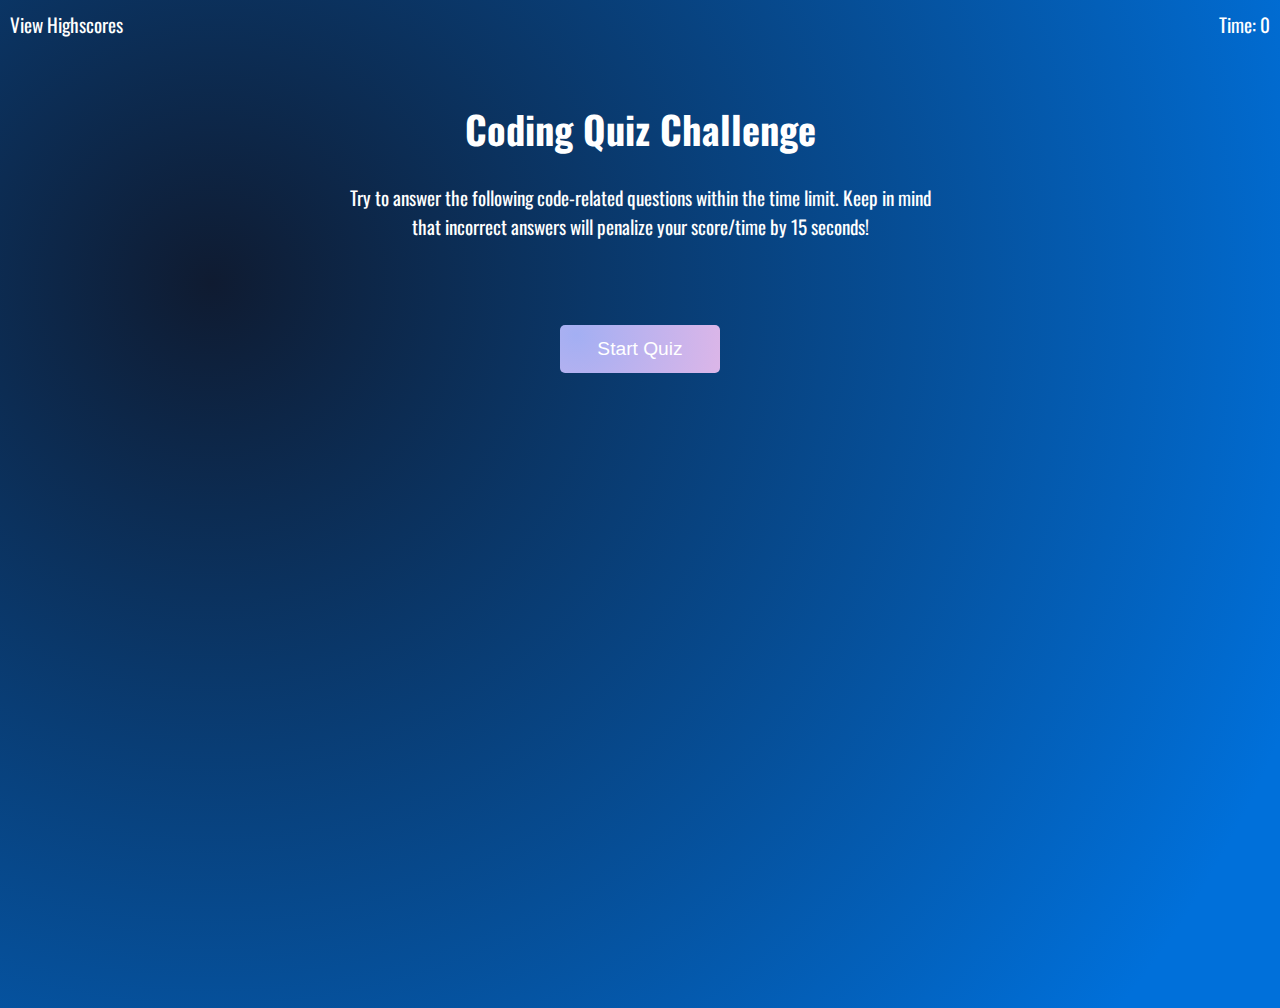
==== index.html @ d95eef5a "challenge four is ready" ====
<!DOCTYPE html>
<html lang="en">
  <head>
    <meta charset="UTF-8" />
    <meta name="viewport" content="width=device-width, initial-scale=1.0" />
    <meta http-equiv="X-UA-Compatible" content="ie=edge" />
    <title>Coding Quiz</title>
   
    <link rel="preconnect" href="https://fonts.googleapis.com"><link rel="preconnect" href="https://fonts.gstatic.com" crossorigin><link href="https://fonts.googleapis.com/css2?family=Oswald:wght@300&display=swap" rel="stylesheet">
   
    <link rel="stylesheet" href="./css/style.css" />
  </head>

  <body>
    <div class="scores"><a href="highscores.html">View Highscores</a></div>

    <div class="timer">Time: <span id="time">0</span></div>

    <div class="wrapper">
      <div id="start-screen" class="start">
        <h1>Coding Quiz Challenge</h1>
        <p>
          Try to answer the following code-related questions within the time
          limit. Keep in mind that incorrect answers will penalize your
          score/time by 15 seconds!
        </p>
        <button class='btn-start'  id="start">Start Quiz</button>
      </div>

      <div id="questions" class="hide">
        <h2 id="question-title"></h2>
        <div id="choices" class="choices"></div>
      </div>

      <div id="end-screen" class="hide">
        <h2>All done!</h2>
        <p>Your final score is <span id="final-score"></span>.</p>
        <p>
          Enter initials: <br></br>
          <input type="text" id="initials" max="3" />
          <br></br>
          <button class='btn-submit' id="submit">Submit</button>
        </p>
      </div>

      <div id="feedback" class="feedback hide"></div>
    </div>

    <script src="./js/logic.js"></script>
    <script src="./js/questions.js"></script>
    
  </body>
</html>
---- css/style.css ----
body {
    font-family: Arial;
    font-size: 120%;
    font-family: 'Oswald', sans-serif;
    background-image: radial-gradient(circle farthest-corner at 16.5% 28.1%, rgba(15, 27, 49, 1) 0%, rgba(0, 112, 218, 1) 90%);
    ;
    height: 100vh;
  }
  
  h1,
  h2,
  p {
    color: #fff;
  }
  
  a {
    color: #fff;
    text-decoration: none;
    transition: color 0.1s;
  }
  
  a:hover {
    color: #8570a5;
  }
  
  .btn-start {
    margin: 65px;
    cursor: pointer;
    font-size: 100%;
    background-image: radial-gradient(circle farthest-corner at 10% 20%, rgba(163, 175, 243, 1) 0%, rgba(220, 182, 232, 1) 100.2%);
    border-radius: 5px;
    padding: 2px 10px;
    color: #fff;
    border: none;
    transition: background-color 0.1s;
    height: 3rem;
    width: 10rem;
  }
  .btn-submit {
    margin: 3px;
    cursor: pointer;
    font-size: 100%;
    background-image: radial-gradient(circle farthest-corner at 10% 20%, rgba(163, 175, 243, 1) 0%, rgba(220, 182, 232, 1) 100.2%);
    border-radius: 5px;
    padding: 2px 10px;
    color: #fff;
    border: none;
    transition: background-color 0.1s;
    height: 45px;
    width: 19rem;
  }
  
  button:hover {
    background-color: #8570a5;
  }
  
  .choices {
    display: flex;
  }
  
  .choices button {
    margin: 6px;
    cursor: pointer;
    font-size: 100%;
    background-image: radial-gradient(circle farthest-corner at 10% 20%, rgba(163, 175, 243, 1) 0%, rgba(220, 182, 232, 1) 100.2%);
    border-radius: 5px;
    padding: 2px 10px;
    color: #fff;
    border: none;
    transition: background-color 0.1s;
    height: 3rem;
    width: 10rem;
  }
  
  input[type="text"] {
    height: 42px;
    width: 19rem;
    border: none;
    border-radius: 5px;
  }
  
  ol {
    padding-left: 0px;
    max-height: 400px;
    overflow: auto;
  }
  
  li {
    padding: 16px;
    list-style: decimal inside none;
    border-radius: 10px;
  }
  
  li:nth-child(odd) {
    background-color: #f3edfc;
  }
  
  .wrapper {
    margin: 100px auto 0 auto;
    max-width: 600px;
  }
  
  .hide {
    display: none;
  }
  
  .start {
    text-align: center;
  }
  
  .scores {
    position: absolute;
    top: 10px;
    left: 10px;
  }
  
  .feedback {
    font-style: italic;
    font-size: 120%;
    margin-top: 20px;
    padding-top: 10px;
    color: gray;
    border-top: 2px solid #ccc;
  }
  
  .timer {
    position: absolute;
    top: 10px;
    right: 10px;
    color: #fff;
  }
  
  #end-screen{
    margin-left: 9rem;
  }
  .back{
    margin: 3px;
    cursor: pointer;
    font-size: 100%;
    background-image: radial-gradient(circle farthest-corner at 10% 20%, rgba(163, 175, 243, 1) 0%, rgba(220, 182, 232, 1) 100.2%);
    border-radius: 5px;
    padding: 2px 10px;
    color: #fff;
    border: none;
    transition: background-color 0.1s;
    height: 45px;
    width: 18rem;
  }
  .score-btn{
    margin: 3px;
    cursor: pointer;
    font-size: 100%;
    background-image: radial-gradient(circle farthest-corner at 10% 20%, rgba(163, 175, 243, 1) 0%, rgba(220, 182, 232, 1) 100.2%);
    border-radius: 5px;
    padding: 2px 10px;
    color: #fff;
    border: none;
    transition: background-color 0.1s;
    height: 45px;
    width: 18rem;
  }
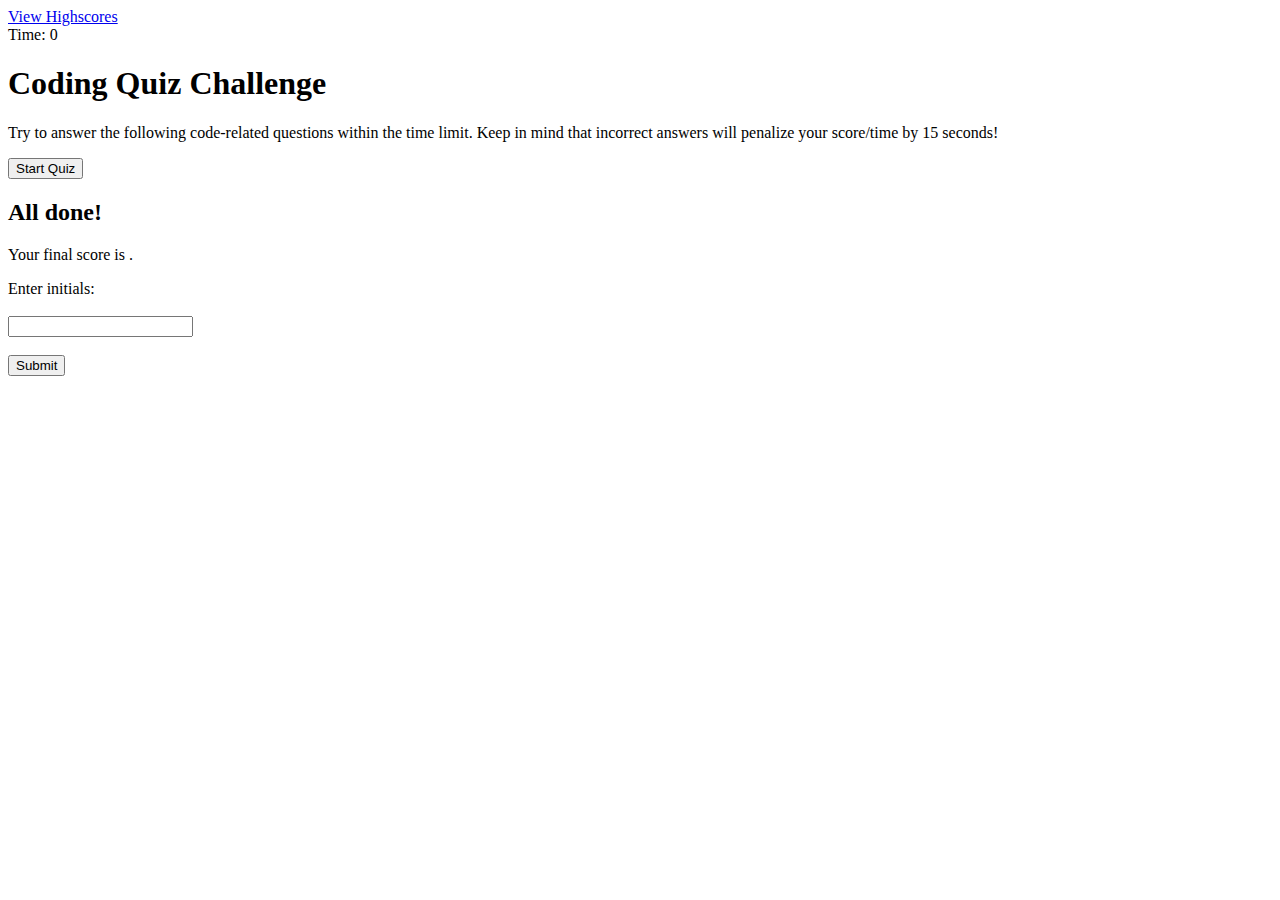
==== commit 98001cc7: "html files are ready" ====
--- a/index.html
+++ b/index.html
@@ -8,7 +8,7 @@
    
     <link rel="preconnect" href="https://fonts.googleapis.com"><link rel="preconnect" href="https://fonts.gstatic.com" crossorigin><link href="https://fonts.googleapis.com/css2?family=Oswald:wght@300&display=swap" rel="stylesheet">
    
-    <link rel="stylesheet" href="./css/style.css" />
+    <link rel="stylesheet" href="./assets/css/styles.css" />
   </head>
 
   <body>
@@ -46,8 +46,7 @@
       <div id="feedback" class="feedback hide"></div>
     </div>
 
-    <script src="./js/logic.js"></script>
-    <script src="./js/questions.js"></script>
-    
+    <script src="./assets/js/questions.js"></script>
+    <script src="./assets/js/logic.js"></script>
   </body>
 </html>
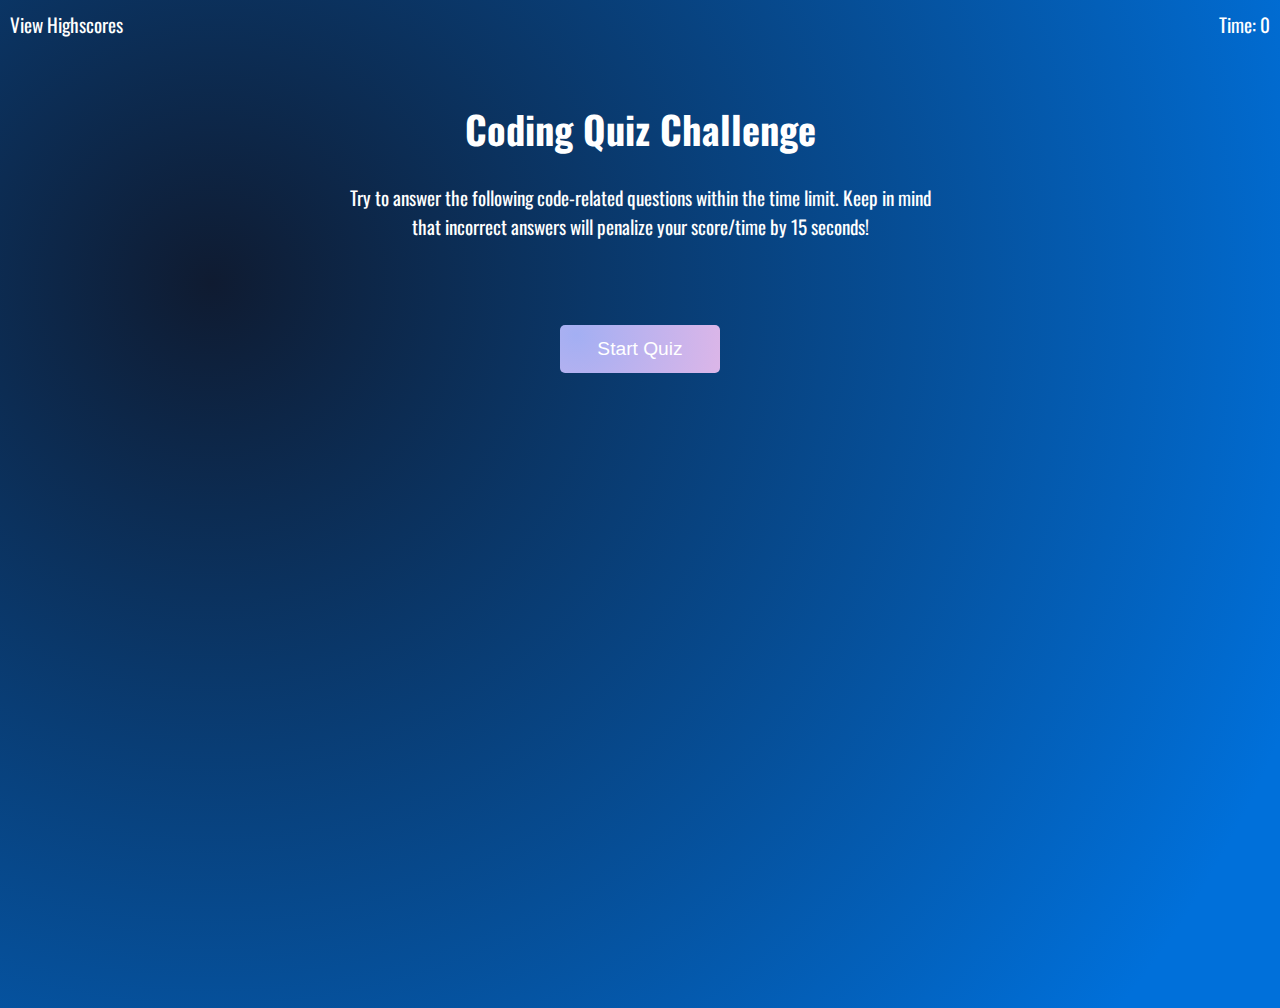
==== commit b8818a65: "making some correction" ====
--- a/index.html
+++ b/index.html
@@ -8,7 +8,7 @@
    
     <link rel="preconnect" href="https://fonts.googleapis.com"><link rel="preconnect" href="https://fonts.gstatic.com" crossorigin><link href="https://fonts.googleapis.com/css2?family=Oswald:wght@300&display=swap" rel="stylesheet">
    
-    <link rel="stylesheet" href="./assets/css/styles.css" />
+    <link rel="stylesheet" href="./style.css" />
   </head>
 
   <body>
@@ -46,7 +46,7 @@
       <div id="feedback" class="feedback hide"></div>
     </div>
 
-    <script src="./assets/js/questions.js"></script>
-    <script src="./assets/js/logic.js"></script>
+    <script src="./questions.js"></script>
+    <script src="./logic.js"></script>
   </body>
 </html>
--- a/style.css
+++ b/style.css
@@ -0,0 +1,161 @@
+body {
+  font-family: Arial;
+  font-size: 120%;
+  font-family: 'Oswald', sans-serif;
+  background-image: radial-gradient(circle farthest-corner at 16.5% 28.1%, rgba(15, 27, 49, 1) 0%, rgba(0, 112, 218, 1) 90%);
+  ;
+  height: 100vh;
+}
+
+h1,
+h2,
+p {
+  color: #fff;
+}
+
+a {
+  color: #fff;
+  text-decoration: none;
+  transition: color 0.1s;
+}
+
+a:hover {
+  color: #8570a5;
+}
+
+.btn-start {
+  margin: 65px;
+  cursor: pointer;
+  font-size: 100%;
+  background-image: radial-gradient(circle farthest-corner at 10% 20%, rgba(163, 175, 243, 1) 0%, rgba(220, 182, 232, 1) 100.2%);
+  border-radius: 5px;
+  padding: 2px 10px;
+  color: #fff;
+  border: none;
+  transition: background-color 0.1s;
+  height: 3rem;
+  width: 10rem;
+}
+.btn-submit {
+  margin: 3px;
+  cursor: pointer;
+  font-size: 100%;
+  background-image: radial-gradient(circle farthest-corner at 10% 20%, rgba(163, 175, 243, 1) 0%, rgba(220, 182, 232, 1) 100.2%);
+  border-radius: 5px;
+  padding: 2px 10px;
+  color: #fff;
+  border: none;
+  transition: background-color 0.1s;
+  height: 45px;
+  width: 19rem;
+}
+
+button:hover {
+  background-color: #8570a5;
+}
+
+.choices {
+  display: flex;
+}
+
+.choices button {
+  margin: 6px;
+  cursor: pointer;
+  font-size: 100%;
+  background-image: radial-gradient(circle farthest-corner at 10% 20%, rgba(163, 175, 243, 1) 0%, rgba(220, 182, 232, 1) 100.2%);
+  border-radius: 5px;
+  padding: 2px 10px;
+  color: #fff;
+  border: none;
+  transition: background-color 0.1s;
+  height: 3rem;
+  width: 10rem;
+}
+
+input[type="text"] {
+  height: 42px;
+  width: 19rem;
+  border: none;
+  border-radius: 5px;
+}
+
+ol {
+  padding-left: 0px;
+  max-height: 400px;
+  overflow: auto;
+}
+
+li {
+  padding: 16px;
+  list-style: decimal inside none;
+  border-radius: 10px;
+}
+
+li:nth-child(odd) {
+  background-color: #f3edfc;
+}
+
+.wrapper {
+  margin: 100px auto 0 auto;
+  max-width: 600px;
+}
+
+.hide {
+  display: none;
+}
+
+.start {
+  text-align: center;
+}
+
+.scores {
+  position: absolute;
+  top: 10px;
+  left: 10px;
+}
+
+.feedback {
+  font-style: italic;
+  font-size: 120%;
+  margin-top: 20px;
+  padding-top: 10px;
+  color: gray;
+  border-top: 2px solid #ccc;
+}
+
+.timer {
+  position: absolute;
+  top: 10px;
+  right: 10px;
+  color: #fff;
+}
+
+#end-screen{
+  margin-left: 9rem;
+}
+.back{
+  margin: 3px;
+  cursor: pointer;
+  font-size: 100%;
+  background-image: radial-gradient(circle farthest-corner at 10% 20%, rgba(163, 175, 243, 1) 0%, rgba(220, 182, 232, 1) 100.2%);
+  border-radius: 5px;
+  padding: 2px 10px;
+  color: #fff;
+  border: none;
+  transition: background-color 0.1s;
+  height: 45px;
+  width: 18rem;
+}
+.score-btn{
+  margin: 3px;
+  cursor: pointer;
+  font-size: 100%;
+  background-image: radial-gradient(circle farthest-corner at 10% 20%, rgba(163, 175, 243, 1) 0%, rgba(220, 182, 232, 1) 100.2%);
+  border-radius: 5px;
+  padding: 2px 10px;
+  color: #fff;
+  border: none;
+  transition: background-color 0.1s;
+  height: 45px;
+  width: 18rem;
+}
